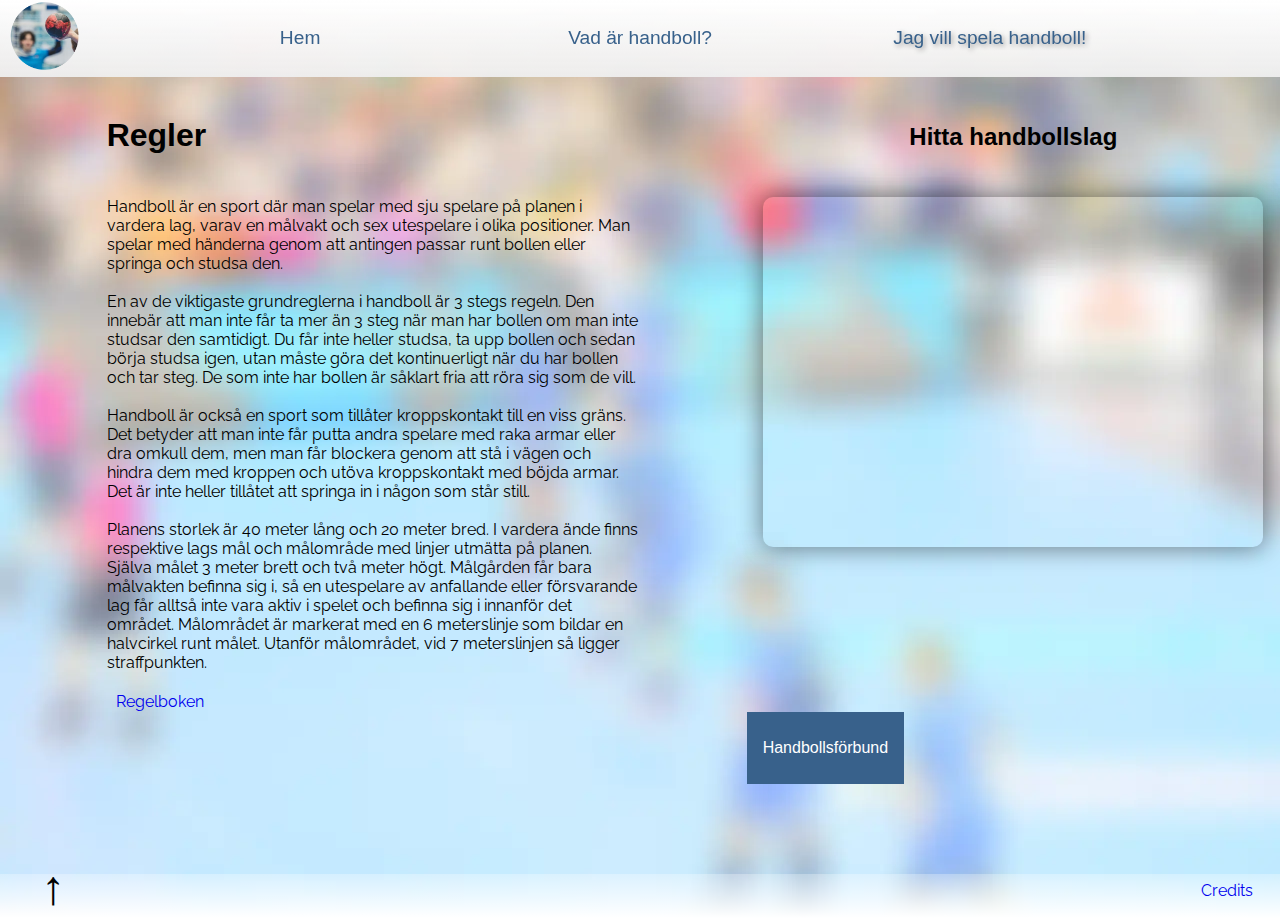
==== spelahandboll.html @ 64cec5c2 "v19" ====
<!DOCTYPE html>
<html lang="sv">
<head>
    <meta charset="UTF-8">
    <title>Handboll 101</title>
    <link rel="icon" href="resources/logo2.webp">
    <meta name="viewport" content="width=device-width, initial-scale=1.0">
    <link rel="stylesheet" type="text/css" href="css/grid.css">
    <link rel="stylesheet" type="text/css" href="css/style.css">
    <link rel="preconnect" href="https://fonts.googleapis.com">
    <link rel="preconnect" href="https://fonts.gstatic.com" crossorigin>
    <link href="https://fonts.googleapis.com/css2?family=Raleway&display=swap" rel="stylesheet">
</head>
<body>
<nav class="no_animate">
    <a href="index.html"><img src="resources/logo.png" alt="Logga med en handboll" class="logo" ></a>
    <a class="hem" href="index.html">Hem</a>
    <a class="vad_handboll" href="vadarhandboll.html">Vad är handboll?</a>
    <a class="text_shadow spela_handboll">Jag vill spela handboll!</a>
</nav>
<div class="container">
    <h1 class="h1 no_animate">Regler</h1>
    <p class="section_text">Handboll är en sport där man spelar med sju spelare på planen i vardera lag, varav en målvakt och sex utespelare i olika positioner. Man spelar med händerna genom att antingen passar runt bollen eller springa och studsa den.
        <br><br>En av de viktigaste grundreglerna i handboll är 3 stegs regeln. Den innebär att man inte får ta mer än 3 steg när man har bollen om man inte studsar den samtidigt. Du får inte heller studsa, ta upp bollen och sedan börja studsa igen, utan måste göra det kontinuerligt när du har bollen och tar steg. De som inte har bollen är såklart fria att röra sig som de vill.
        <br><br> Handboll är också en sport som tillåter kroppskontakt till en viss gräns. Det betyder att man inte får putta andra spelare med raka armar eller dra omkull dem, men man får blockera genom att stå i vägen och hindra dem med kroppen och utöva kroppskontakt med böjda armar. Det är inte heller tillåtet att springa in i någon som står still.
        <br><br> Planens storlek är 40 meter lång och 20 meter bred. I vardera ände finns respektive lags mål och målområde med linjer utmätta på planen. Själva målet 3 meter brett och två meter högt. Målgården får bara målvakten befinna sig i, så en utespelare av anfallande eller försvarande lag får alltså inte vara aktiv i spelet och befinna sig i innanför det området. Målområdet är markerat med en 6 meterslinje som bildar en halvcirkel runt målet. Utanför målområdet, vid 7 meterslinjen så ligger straffpunkten.
    </p>
    <a class="section_link" href="https://www.svenskhandboll.se/Domare/regelbocker/Spelreglerihandboll" target="_blank">Regelboken</a>
    <aside></aside>
        <h2>Hitta handbollslag</h2>
        <iframe id="map"  class="img_frame img_shadow" src="https://www.google.com/maps/embed?pb=!1m12!1m8!1m3!1d8254831.565731329!2d10.145675612709063!3d62.838649096409725!3m2!1i1024!2i768!4f13.1!2m1!1shandbollslag!5e0!3m2!1ssv!2sse!4v1652166459548!5m2!1ssv!2sse" width="500" height="350" style="border:0;" allowfullscreen="" loading="lazy" referrerpolicy="no-referrer-when-downgrade"></iframe>
        <noscript id="js_map"><a href="https://www.google.com/maps?ll=62.838649,10.145676&z=4&t=m&hl=sv&gl=SE&mapclient=embed&q=handbollslag">Google Maps</a></noscript>  <!-- Ifall man inte har JS -->
        <div class="dropdown">
            <button onclick="myFunction()" class="dropbtn">Handbollsförbund</button>
            <div id="myDropdown" class="dropdown-content">
                <a href="https://www.handbollmitt.se/" target="_blank"><b>Handbollförbundet Mitt</b> (Eskilstuna)</a>
                <a href="https://www.handbollnorr.se/" target="_blank"><b>Handbollförbundet Norr</b>  (Umeå)</a>
                <a href="https://www.svenskhandboll.se/HandbollSyd" target="_blank"><b>Handbollförbundet Syd</b> (Lund)</a>
                <a href="https://www.handbollvast.se/" target="_blank"><b>Handbollförbundet Väst</b> (Göteborg)</a>
                <a href="https://www.handbollost.se/" target="_blank"><b>Handbollförbundet Öst</b> (Stockholm)</a>
            </div>
        </div>
        <noscript id="forbund_links">  <!-- Ifall man inte har JS -->
            <a href="https://www.handbollmitt.se/" target="_blank"><b>Handbollförbundet Mitt</b> (Eskilstuna)</a> <br>
            <a href="https://www.handbollnorr.se/" target="_blank"><b>Handbollförbundet Norr</b>  (Umeå)</a> <br>
            <a href="https://www.svenskhandboll.se/HandbollSyd" target="_blank"><b>Handbollförbundet Syd</b> (Lund)</a> <br>
            <a href="https://www.handbollvast.se/" target="_blank"><b>Handbollförbundet Väst</b> (Göteborg)</a> <br>
            <a href="https://www.handbollost.se/" target="_blank"><b>Handbollförbundet Öst</b> (Stockholm)</a>
        </noscript>
    <footer></footer>
        <a href="#top" class="back-top">&#8593;</a> <!-- En uppåt pil -->
        <a class="credits" href="https://docs.google.com/document/d/1f0Slou5ZL-34YI3MpOB2nC_bsdC82nBg59LDHtXU8qc/edit?usp=sharing" target="_blank">Credits</a>
</div>
<script src="script.js"></script>
</body>
</html>
---- css/grid.css ----
/* Navbar start: */

nav {
    display: grid;
    position: fixed;
    width: 100%;
    grid-template-columns: 9% 1fr 1fr 1fr 9%; /* Navbar med Grid med 5 kolumner som för varje item */
    grid-template-rows: 6vw;
    align-items: center;
    justify-items: center;
}

a .logo {
    grid-column: 1;
}

.hem {
    grid-column: 2;
}

.vad_handboll {
    grid-column: 3;
}

.spela_handboll {
    grid-column: 4;
}

/* Navbar end */

/* Grid properties start: */

.container {
    display: grid;
    grid-template-columns: repeat(12,1fr);  /* Skapar en grid med 12 kolumner och rader som är minst 40 px. */
    grid-auto-rows: minmax(40px, auto);
    width: 100%;
    padding-top: 6vw; /* Padding så att den ligger under den första navgriden */
}

/* Grid properties end */

/* Footer start */

footer {
    grid-column: 1/-1;
    grid-row: 9;
    margin-top: 10px;
}

.credits {
    grid-column: 12;
    grid-row: 9;
    align-self: center;
    justify-self: center;
}

.back-top {
    grid-column: 1;
    grid-row: 9;
    align-self: center;
    justify-self: center;
}

/* Footer end */

/* Allmänt start */

.h1 {
    grid-column: 2/6;
    grid-row: 2;
}

.section_text {
    grid-column: 2/7;
    grid-row: 4;
}


.section_link {
    grid-column: 2;
    grid-row: 5;
}

/* Allmänt end */

/* index grid start: */

.slideshow-container {
    grid-column: 2/7;
    grid-row: 4;
}

.hembild {
    grid-column: 2/7;
    grid-row: 4;
}

.intro_text {
    grid-column: 7/-1;
    grid-row: 4;
    align-self: center;
}

.video {
    grid-column: 1/-1;
    grid-row: 7;
    justify-self: center;
}

/*index grid end */

/* vad är handboll grid start */

.oldhandball {
    grid-column: 7/-1;
    grid-row: 4;
}

/* vad är handboll grid end */


/* spela handboll start */

h2 {
    grid-column: 8/-1;
    grid-row: 2;
}

#forbund_links {
    grid-column: 8/-1;
    grid-row: 7;
}

#map {
    grid-column: 8/-1;
    grid-row: 4;
    justify-self: center;
}

#js_map {
    grid-column: 8/-1;
    grid-row: 4;
    justify-self: center;
    align-self: center;
}

.forbund {
    grid-column: 8/-1;
    grid-row: 5;
}

.dropdown {
    grid-column: 8/-1;
    grid-row: 6;
}


/* spela handboll end */
---- css/style.css ----
/* Allmänt start */

* {
    box-sizing: border-box;
    margin: 0;
    padding: 0;
}

.img_frame {                /*Ram för bilder */
    border: solid rgba(255, 255, 255, 0.53) 4px;
    border-radius: 10px;
}

.img_shadow {            /*Skapar en skugga för bilder */
    box-shadow: 3px 3px 25px rgba(0, 0, 0, 0.27), -3px -3px 25px rgba(0, 0, 0, 0.27);
}

.text_shadow {    /* Skugga för text */
    text-shadow: 2px 2px 5px rgba(9, 8, 8, 0.39);
}

.h1 {
    font-family: Helvetica, sans-serif;
    animation: animationStart 1.5s linear 1;
}

.section_text {
    font-family:'Raleway', sans-serif;
    font-size: 1em;
}

.section_link {
    font-family:'Raleway', sans-serif;
    text-decoration: none;
    margin-top: 20px;
    justify-self: center;
}

.container {    /*bakgrundsbild för hela sidan */
    background-image: url("../resources/handballarena.webp");
}

/* Allmänt end */


/* Dropdown start */


/* Dropdown Button */
.dropbtn {
    background-color: #38618b;
    color: white;
    padding: 16px;
    font-size: 16px;
    border: none;
    cursor: pointer;
    height: 8vh;
}

/* Dropdown button on hover & focus */
.dropbtn:hover, .dropbtn:focus {
    background-color: #2980B9;
}

/* The container <div> - needed to position the dropdown content */
.dropdown {
    display: flex;      /*flexbox för att kunna placera dropdown content åt sidan */
    flex-direction: row;
}

/* Dropdown Content (Hidden by Default) */
.dropdown-content {
    display: none;
    background-color: rgba(255, 255, 255, 0.73);
    font-family:'Raleway', sans-serif;
    min-width: 160px;
    box-shadow: 0px 8px 16px 0px rgba(0,0,0,0.2);
    z-index: 1;
}

/* Links inside the dropdown */
.dropdown-content a {
    color: black;
    padding: 12px 16px;
    text-decoration: none;
    display: block;
}

/* Change color of dropdown links on hover */
.dropdown-content a:hover {background-color: #ddd}

/* Show the dropdown menu (use JS to add this class to the .dropdown-content container when the user clicks on the dropdown button) */
.show {display:block;}


/* Dropdown end */


/*Animationer start */

/* Start: Frys body för att vänta in animationer */
@keyframes freezebody {
    0% {
        position: fixed;
    }

    99% {
        position: fixed;
    }

    100% {
        position: static;
    }
}

.index_body {
    animation: freezebody 1.5s;
}
/* End: Frys index.body för att vänta in animationer */

@keyframes animationStart { /*Animationer för titlen och bilder (intoning)*/
    0% {
        opacity: 0;
    }
    20% {
        opacity: 0;
    }
    100% {
        opacity: 1;
    }
}

@keyframes move {  /* Animation rörelse */
    0%   {top: -120px; }
    100% {top: 0px;}
}

/* Animationer end */

/*navbar start */

a .logo {
    margin-right: 20px;
    width: 60%;
    margin-left: 10px;
}

.hem {
    margin-left: 20px;
}

nav {
    font-family: Helvetica, sans-serif;
    font-size: 1.5vw;
    color: #38618b;
    animation: move 1s;
    background-image: linear-gradient(to top, rgba(239, 239, 239, 0.95), rgb(255, 255, 255));
    z-index: 5;
}

nav a {
    font-family: Helvetica, sans-serif;
    font-size: 1.5vw;
    color: #38618b;
    text-decoration: none;
}

a:hover {
    color: #EA484F;
}

.no_animate {       /* För att förhindra animation på de andra sidorna */
   animation: none;
}

/* navbar end*/

/* footer start */

footer {
    background-image: linear-gradient(to bottom, rgba(255, 255, 255, 0.29), rgb(255, 255, 255));
    margin-top: 10px;
}

.back-top {
    font-size: 300%;
    font-family: "Monaco", "Lucida Console", monospace;
    color: black;
    text-decoration: none;
}

.credits {
    font-family:'Raleway', sans-serif;
    text-decoration: none;
}

/* footer end */

/* index start */
.hembild {
    width: 90%;
    align-self: center;
    justify-self: center;
    animation: animationStart 1.5s linear 1;
}

.intro_text {
    font-family:'Raleway', sans-serif;
    font-size: 1.4vw;
    margin-left: 1vw;
    margin-right: 1vw;
    animation: animationStart 1.5s linear 1;
}

.video {
    animation: animationStart 1.5s linear 1;
}

/* index end */

/* vad är handboll start */

.oldhandball {
    width: 75%;
    align-self: center;
    justify-self: center;
}


/* vad är handboll end */

h2 {
    font-family: Helvetica, sans-serif;
    align-self: center;
    justify-self: center;
}

/* Spela handboll start: */

.forbund {
    font-family: Arial;
    font-size: 1em;
    margin-right: 10px;
}

/* Spela handboll end */
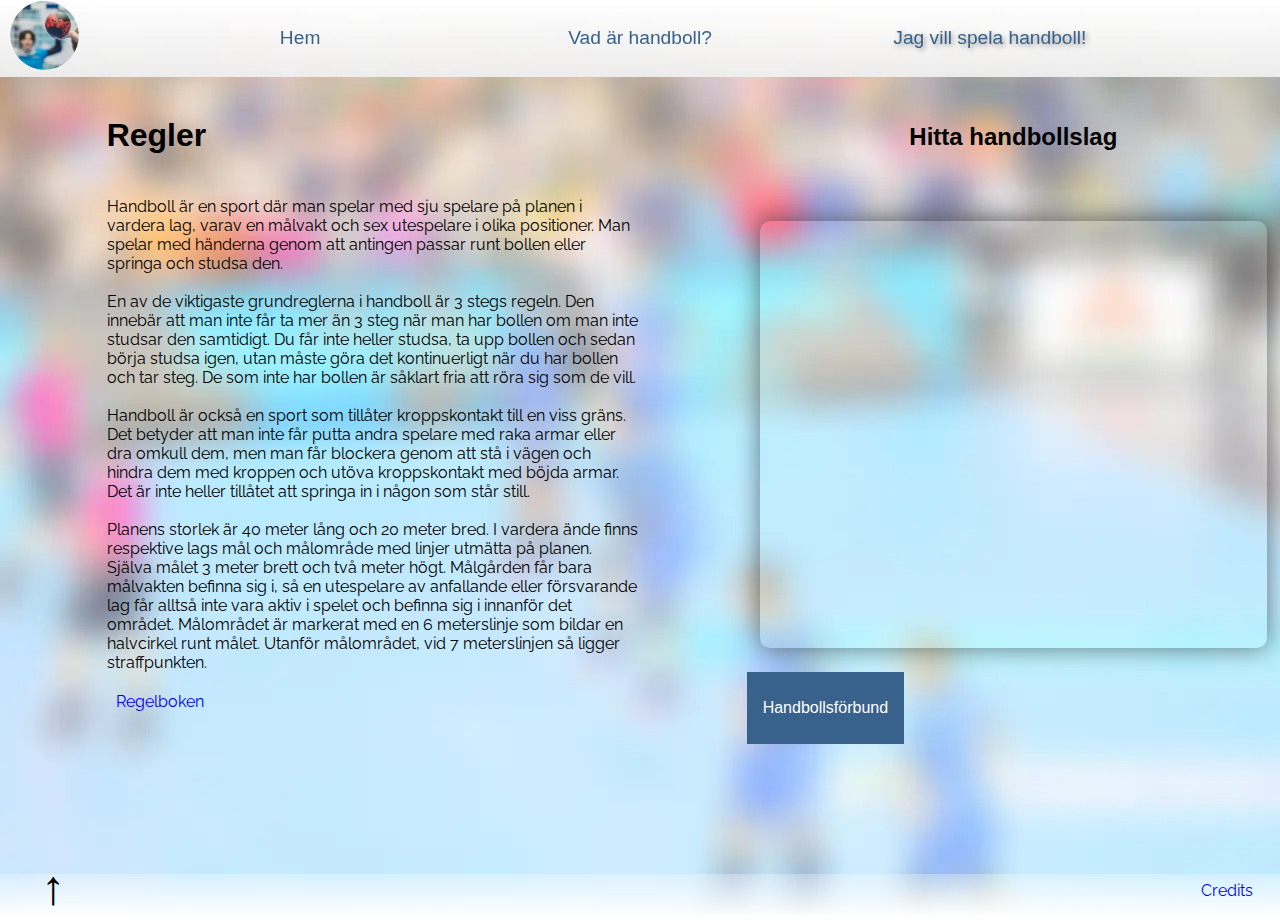
==== commit 36f1dee0: "v19" ====
--- a/spelahandboll.html
+++ b/spelahandboll.html
@@ -12,8 +12,8 @@
     <link href="https://fonts.googleapis.com/css2?family=Raleway&display=swap" rel="stylesheet">
 </head>
 <body>
-<nav class="no_animate">
-    <a href="index.html"><img src="resources/logo.png" alt="Logga med en handboll" class="logo" ></a>
+<nav class="navbar no_animate">
+    <a href="index.html"><img src="resources/logo2.webp" alt="Logga med en handboll" class="logo" ></a>
     <a class="hem" href="index.html">Hem</a>
     <a class="vad_handboll" href="vadarhandboll.html">Vad är handboll?</a>
     <a class="text_shadow spela_handboll">Jag vill spela handboll!</a>
@@ -28,11 +28,11 @@
     <a class="section_link" href="https://www.svenskhandboll.se/Domare/regelbocker/Spelreglerihandboll" target="_blank">Regelboken</a>
     <aside></aside>
         <h2>Hitta handbollslag</h2>
-        <iframe id="map"  class="img_frame img_shadow" src="https://www.google.com/maps/embed?pb=!1m12!1m8!1m3!1d8254831.565731329!2d10.145675612709063!3d62.838649096409725!3m2!1i1024!2i768!4f13.1!2m1!1shandbollslag!5e0!3m2!1ssv!2sse!4v1652166459548!5m2!1ssv!2sse" width="500" height="350" style="border:0;" allowfullscreen="" loading="lazy" referrerpolicy="no-referrer-when-downgrade"></iframe>
+        <iframe id="map"  class="img_frame img_shadow" src="https://www.google.com/maps/embed?pb=!1m12!1m8!1m3!1d8254831.565731329!2d10.145675612709063!3d62.838649096409725!3m2!1i1024!2i768!4f13.1!2m1!1shandbollslag!5e0!3m2!1ssv!2sse!4v1652166459548!5m2!1ssv!2sse" width="95%" height="90%" style="border:0;" allowfullscreen="" loading="lazy" referrerpolicy="no-referrer-when-downgrade"></iframe>
         <noscript id="js_map"><a href="https://www.google.com/maps?ll=62.838649,10.145676&z=4&t=m&hl=sv&gl=SE&mapclient=embed&q=handbollslag">Google Maps</a></noscript>  <!-- Ifall man inte har JS -->
         <div class="dropdown">
             <button onclick="myFunction()" class="dropbtn">Handbollsförbund</button>
-            <div id="myDropdown" class="dropdown-content">
+            <div id="myDropdown" class="dropdown-content img_frame">
                 <a href="https://www.handbollmitt.se/" target="_blank"><b>Handbollförbundet Mitt</b> (Eskilstuna)</a>
                 <a href="https://www.handbollnorr.se/" target="_blank"><b>Handbollförbundet Norr</b>  (Umeå)</a>
                 <a href="https://www.svenskhandboll.se/HandbollSyd" target="_blank"><b>Handbollförbundet Syd</b> (Lund)</a>
--- a/css/grid.css
+++ b/css/grid.css
@@ -1,6 +1,6 @@
 /* Navbar start: */
 
-nav {
+.navbar {
     display: grid;
     position: fixed;
     width: 100%;
@@ -136,6 +136,7 @@
     grid-column: 8/-1;
     grid-row: 4;
     justify-self: center;
+    align-self: center;
 }
 
 #js_map {
@@ -145,15 +146,17 @@
     align-self: center;
 }
 
-.forbund {
+.dropdown {
     grid-column: 8/-1;
     grid-row: 5;
 }
 
-.dropdown {
-    grid-column: 8/-1;
-    grid-row: 6;
-}
+
+/* spela handboll end */
 
 
-/* spela handboll end */+@media only screen and (max-width: 650px) {
+
+
+
+}--- a/css/style.css
+++ b/css/style.css
@@ -139,6 +139,10 @@
 
 /*navbar start */
 
+.navbarmobile {
+    display: none;
+}
+
 a .logo {
     margin-right: 20px;
     width: 60%;
@@ -149,16 +153,15 @@
     margin-left: 20px;
 }
 
-nav {
+.navbar {
     font-family: Helvetica, sans-serif;
     font-size: 1.5vw;
-    color: #38618b;
     animation: move 1s;
     background-image: linear-gradient(to top, rgba(239, 239, 239, 0.95), rgb(255, 255, 255));
     z-index: 5;
 }
 
-nav a {
+.navbar a {
     font-family: Helvetica, sans-serif;
     font-size: 1.5vw;
     color: #38618b;
@@ -197,6 +200,11 @@
 /* footer end */
 
 /* index start */
+
+#ball {
+    position: absolute;
+}
+
 .hembild {
     width: 90%;
     align-self: center;
@@ -243,4 +251,108 @@
     margin-right: 10px;
 }
 
-/* Spela handboll end */+/* Spela handboll end */
+
+
+
+@media only screen and (max-width: 650px) {
+
+    /* Mobil anpassad navbar start */
+    .navbar {
+        display: none;
+    }
+
+    .navbarmobile {
+        display: block;
+    }
+
+    a .logo {
+        width: 5%;
+        height: 5%;
+    }
+
+    /* Style the navigation menu */
+
+    .topnav {
+        overflow: hidden;
+        background-image: linear-gradient(to top, rgba(239, 239, 239, 0.95), rgb(255, 255, 255));
+        position: relative;
+    }
+
+    /* Hide the links inside the navigation menu (except for logo/home) */
+    .topnav #myLinks {
+        display: none;
+    }
+
+    /* Style navigation menu links */
+    .topnav a {
+        color: black;
+        padding: 7px 8px;
+        text-decoration: none ;
+        font-size: 17px;
+        font-family: Raleway, sans-serif;
+        display: block;
+    }
+
+    /* Style the hamburger menu */
+    .topnav a.icon {
+        background: #38618b;
+        display: block;
+        position: absolute;
+        right: 0;
+        top: 0;
+        font-size: 5vw;
+        align-self: center;
+    }
+
+    /* Add a grey background color on mouse-over */
+    .topnav a:hover {
+        color: #EA484F;
+    }
+
+    /* Style the active link (or home/logo) */
+    .active {
+        background-image: linear-gradient(to top, rgba(239, 239, 239, 0.95), rgb(255, 255, 255));
+        color: white;
+    }
+
+
+/*Mobilanpassad navbar end */
+
+
+}
+
+
+
+
+
+
+
+
+
+
+
+
+
+
+
+
+
+
+
+
+
+
+
+
+
+
+
+
+
+
+
+
+
+
+
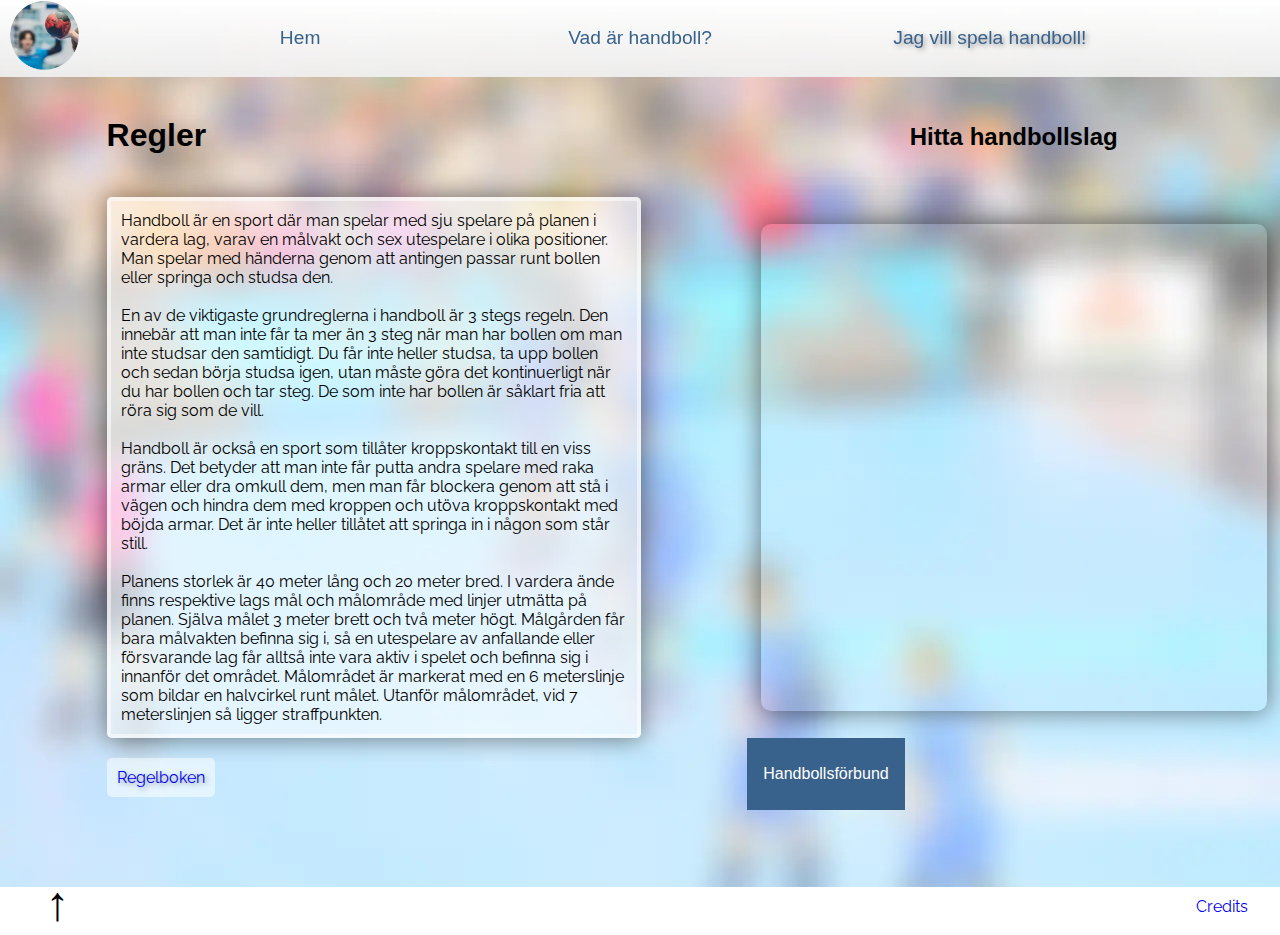
==== commit a75effef: "fixwhoho" ====
--- a/spelahandboll.html
+++ b/spelahandboll.html
@@ -10,6 +10,7 @@
     <link rel="preconnect" href="https://fonts.googleapis.com">
     <link rel="preconnect" href="https://fonts.gstatic.com" crossorigin>
     <link href="https://fonts.googleapis.com/css2?family=Raleway&display=swap" rel="stylesheet">
+    <link rel="stylesheet" href="https://cdnjs.cloudflare.com/ajax/libs/font-awesome/4.7.0/css/font-awesome.min.css">
 </head>
 <body>
 <nav class="navbar no_animate">
@@ -18,14 +19,26 @@
     <a class="vad_handboll" href="vadarhandboll.html">Vad är handboll?</a>
     <a class="text_shadow spela_handboll">Jag vill spela handboll!</a>
 </nav>
+<nav class="navbarmobile topnav"> <!-- En till navbar för mobila enheter -->
+    <a href="index.html" class="active"><img src="resources/logo2.webp" alt="Logga med en handboll" class="logo"></a>
+    <div id="myLinks">
+        <a href="index.html">Hem</a>
+        <a href="vadarhandboll.html">Vad är handboll?</a>
+        <a class="text_shadow">Jag vill spela handboll!</a>
+    </div>
+    <!-- "Hamburger menu" / "Bar icon" to toggle the navigation links -->
+    <a href="javascript:void(0);" class="icon" onclick="meFunction()">
+        <i class="fa fa-bars"></i>
+    </a>
+</nav>
 <div class="container">
     <h1 class="h1 no_animate">Regler</h1>
-    <p class="section_text">Handboll är en sport där man spelar med sju spelare på planen i vardera lag, varav en målvakt och sex utespelare i olika positioner. Man spelar med händerna genom att antingen passar runt bollen eller springa och studsa den.
+    <p id="regler" class="section_text img_shadow img_frame text_background">Handboll är en sport där man spelar med sju spelare på planen i vardera lag, varav en målvakt och sex utespelare i olika positioner. Man spelar med händerna genom att antingen passar runt bollen eller springa och studsa den.
         <br><br>En av de viktigaste grundreglerna i handboll är 3 stegs regeln. Den innebär att man inte får ta mer än 3 steg när man har bollen om man inte studsar den samtidigt. Du får inte heller studsa, ta upp bollen och sedan börja studsa igen, utan måste göra det kontinuerligt när du har bollen och tar steg. De som inte har bollen är såklart fria att röra sig som de vill.
         <br><br> Handboll är också en sport som tillåter kroppskontakt till en viss gräns. Det betyder att man inte får putta andra spelare med raka armar eller dra omkull dem, men man får blockera genom att stå i vägen och hindra dem med kroppen och utöva kroppskontakt med böjda armar. Det är inte heller tillåtet att springa in i någon som står still.
         <br><br> Planens storlek är 40 meter lång och 20 meter bred. I vardera ände finns respektive lags mål och målområde med linjer utmätta på planen. Själva målet 3 meter brett och två meter högt. Målgården får bara målvakten befinna sig i, så en utespelare av anfallande eller försvarande lag får alltså inte vara aktiv i spelet och befinna sig i innanför det området. Målområdet är markerat med en 6 meterslinje som bildar en halvcirkel runt målet. Utanför målområdet, vid 7 meterslinjen så ligger straffpunkten.
     </p>
-    <a class="section_link" href="https://www.svenskhandboll.se/Domare/regelbocker/Spelreglerihandboll" target="_blank">Regelboken</a>
+    <a id="merregler" class="section_link text_shadow text_background" href="https://www.svenskhandboll.se/Domare/regelbocker/Spelreglerihandboll" target="_blank">Regelboken</a>
     <aside></aside>
         <h2>Hitta handbollslag</h2>
         <iframe id="map"  class="img_frame img_shadow" src="https://www.google.com/maps/embed?pb=!1m12!1m8!1m3!1d8254831.565731329!2d10.145675612709063!3d62.838649096409725!3m2!1i1024!2i768!4f13.1!2m1!1shandbollslag!5e0!3m2!1ssv!2sse!4v1652166459548!5m2!1ssv!2sse" width="95%" height="90%" style="border:0;" allowfullscreen="" loading="lazy" referrerpolicy="no-referrer-when-downgrade"></iframe>
@@ -47,10 +60,11 @@
             <a href="https://www.handbollvast.se/" target="_blank"><b>Handbollförbundet Väst</b> (Göteborg)</a> <br>
             <a href="https://www.handbollost.se/" target="_blank"><b>Handbollförbundet Öst</b> (Stockholm)</a>
         </noscript>
-    <footer></footer>
-        <a href="#top" class="back-top">&#8593;</a> <!-- En uppåt pil -->
-        <a class="credits" href="https://docs.google.com/document/d/1f0Slou5ZL-34YI3MpOB2nC_bsdC82nBg59LDHtXU8qc/edit?usp=sharing" target="_blank">Credits</a>
 </div>
+<footer>
+    <a href="#top" class="back-top">&#8593;</a> <!-- En uppåt pil -->
+    <a class="credits" href="https://docs.google.com/document/d/1f0Slou5ZL-34YI3MpOB2nC_bsdC82nBg59LDHtXU8qc/edit?usp=sharing" target="_blank">Credits</a>
+</footer>
 <script src="script.js"></script>
 </body>
 </html>--- a/css/grid.css
+++ b/css/grid.css
@@ -36,6 +36,7 @@
     grid-auto-rows: minmax(40px, auto);
     width: 100%;
     padding-top: 6vw; /* Padding så att den ligger under den första navgriden */
+    padding-bottom: 50px; /* Padding på botten så att footern ligger på rätt plats */
 }
 
 /* Grid properties end */
@@ -43,23 +44,18 @@
 /* Footer start */
 
 footer {
-    grid-column: 1/-1;
-    grid-row: 9;
-    margin-top: 10px;
-}
-
-.credits {
-    grid-column: 12;
-    grid-row: 9;
-    align-self: center;
-    justify-self: center;
+    display: grid;
+    width: 100%;
+    grid-template-columns: 9% 1fr 1fr 1fr 9%; /* Navbar med Grid med 5 kolumner som för varje item */
+    grid-template-rows: 40px;
 }
 
 .back-top {
     grid-column: 1;
-    grid-row: 9;
-    align-self: center;
-    justify-self: center;
+}
+
+.credits {
+    grid-column: 5;
 }
 
 /* Footer end */
@@ -85,11 +81,6 @@
 /* Allmänt end */
 
 /* index grid start: */
-
-.slideshow-container {
-    grid-column: 2/7;
-    grid-row: 4;
-}
 
 .hembild {
     grid-column: 2/7;
@@ -148,15 +139,87 @@
 
 .dropdown {
     grid-column: 8/-1;
-    grid-row: 5;
+    grid-row: 5/7;
 }
 
 
 /* spela handboll end */
 
 
-@media only screen and (max-width: 650px) {
-
-
+@media only screen and (max-width: 650px) {   /* För att anpassa för mindre skärmar */
+
+    .container {  /*footern ligger närmare nu */
+        padding-bottom: 35px;
+     }
+
+    /*footer-mobile start */
+
+    footer {
+        grid-template-columns: 12% 1fr 1fr 1fr 20%; /* Navbar med Grid med 5 kolumner som för varje item */
+        grid-template-rows: 35px;
+    }
+
+    /* Footer-mobile end */
+
+
+    .h1 {
+        grid-column: 2/-1;
+        grid-row: 1;
+    }
+
+    .hembild {
+        grid-column: 1/-1;
+        grid-row: 3;
+    }
+
+    .intro_text {
+        grid-column: 2/12;
+        grid-row: 2;
+    }
+
+    .video {
+        grid-column: 1/-1;
+        grid-row: 4;
+        justify-self: center;
+    }
+
+    .oldhandball {
+        grid-column: 2/12;
+        grid-row: 2;
+    }
+
+    .section_text {
+        grid-column: 2/12;
+        grid-row: 3;
+    }
+
+    .section_link {
+        grid-column: 2/5;
+        grid-row: 4;
+    }
+
+    h2 {
+        grid-column: 1/-1;
+        grid-row: 4;
+    }
+
+    #map {
+        grid-column: 1/-1;
+        grid-row: 5;
+    }
+
+    .dropdown {
+        grid-column: 2/12;
+        grid-row: 3;
+    }
+
+    #regler {
+        grid-row: 2;
+    }
+
+    #merregler {
+        grid-column: 7/-1;
+        grid-row: 1;
+    }
 
 }--- a/css/style.css
+++ b/css/style.css
@@ -19,6 +19,12 @@
     text-shadow: 2px 2px 5px rgba(9, 8, 8, 0.39);
 }
 
+.text_background {
+    background-color: rgba(255, 255, 255, 0.53);
+    border-radius: 5px;
+    padding: 10px 10px 10px 10px;
+}
+
 .h1 {
     font-family: Helvetica, sans-serif;
     animation: animationStart 1.5s linear 1;
@@ -42,6 +48,167 @@
 
 /* Allmänt end */
 
+
+
+
+
+/*Animationer start */
+
+/* Start: Frys body för att vänta in animationer */
+@keyframes freezebody {
+    0% {
+        position: fixed;
+    }
+
+    99% {
+        position: fixed;
+    }
+
+    100% {
+        position: static;
+    }
+}
+
+.index_body {
+    animation: freezebody 1.5s;
+}
+/* End: Frys index.body för att vänta in animationer */
+
+@keyframes animationStart { /*Animationer för titlen och bilder (intoning)*/
+    0% {
+        opacity: 0;
+    }
+    20% {
+        opacity: 0;
+    }
+    100% {
+        opacity: 1;
+    }
+}
+
+@keyframes move {  /* Animation rörelse */
+    0%   {top: -120px; }
+    100% {top: 0px;}
+}
+
+/* Animationer end */
+
+/*navbar start */
+
+.navbarmobile {
+    display: none;
+}
+
+a .logo {
+    margin-right: 20px;
+    width: 60%;
+    margin-left: 10px;
+}
+
+.hem {
+    margin-left: 20px;
+}
+
+.navbar {
+    font-family: Helvetica, sans-serif;
+    font-size: 1.5vw;
+    animation: move 1s;
+    background-image: linear-gradient(to top, rgba(239, 239, 239, 0.95), rgb(255, 255, 255));
+    z-index: 5;
+}
+
+.navbar a {
+    font-family: Helvetica, sans-serif;
+    font-size: 1.5vw;
+    color: #38618b;
+    text-decoration: none;
+}
+
+a:hover {
+    color: #EA484F;
+}
+
+.no_animate {       /* För att förhindra animation på de andra sidorna */
+   animation: none;
+}
+
+/* navbar end*/
+
+/* footer start */
+
+footer {
+    background-image: linear-gradient(to bottom, rgba(255, 255, 255, 0.29), rgb(255, 255, 255));
+}
+
+.back-top {
+    font-size: 300%;
+    font-family: "Monaco", "Lucida Console", monospace;
+    color: black;
+    text-decoration: none;
+    justify-self: center;
+    align-self: center;
+}
+
+.credits {
+    font-family:'Raleway', sans-serif;
+    text-decoration: none;
+    justify-self: center;
+    align-self: center;
+}
+
+/* footer end */
+
+/* index start */
+
+#ball {
+    position: absolute;
+}
+
+.hembild {
+    width: 90%;
+    align-self: center;
+    justify-self: center;
+    animation: animationStart 1.5s linear 1;
+}
+
+.intro_text {
+    font-family:'Raleway', sans-serif;
+    font-size: 1.4vw;
+    margin-left: 1vw;
+    margin-right: 1vw;
+    animation: animationStart 1.5s linear 1;
+}
+
+.video {
+    animation: animationStart 1.5s linear 1;
+}
+
+/* index end */
+
+/* vad är handboll start */
+
+.oldhandball {
+    width: 75%;
+    align-self: center;
+    justify-self: center;
+}
+
+
+/* vad är handboll end */
+
+h2 {
+    font-family: Helvetica, sans-serif;
+    align-self: center;
+    justify-self: center;
+}
+
+/* Spela handboll start: */
+
+.forbund {
+    font-family: Arial;
+    font-size: 1em;
+    margin-right: 10px;
+}
 
 /* Dropdown start */
 
@@ -95,162 +262,6 @@
 
 /* Dropdown end */
 
-
-/*Animationer start */
-
-/* Start: Frys body för att vänta in animationer */
-@keyframes freezebody {
-    0% {
-        position: fixed;
-    }
-
-    99% {
-        position: fixed;
-    }
-
-    100% {
-        position: static;
-    }
-}
-
-.index_body {
-    animation: freezebody 1.5s;
-}
-/* End: Frys index.body för att vänta in animationer */
-
-@keyframes animationStart { /*Animationer för titlen och bilder (intoning)*/
-    0% {
-        opacity: 0;
-    }
-    20% {
-        opacity: 0;
-    }
-    100% {
-        opacity: 1;
-    }
-}
-
-@keyframes move {  /* Animation rörelse */
-    0%   {top: -120px; }
-    100% {top: 0px;}
-}
-
-/* Animationer end */
-
-/*navbar start */
-
-.navbarmobile {
-    display: none;
-}
-
-a .logo {
-    margin-right: 20px;
-    width: 60%;
-    margin-left: 10px;
-}
-
-.hem {
-    margin-left: 20px;
-}
-
-.navbar {
-    font-family: Helvetica, sans-serif;
-    font-size: 1.5vw;
-    animation: move 1s;
-    background-image: linear-gradient(to top, rgba(239, 239, 239, 0.95), rgb(255, 255, 255));
-    z-index: 5;
-}
-
-.navbar a {
-    font-family: Helvetica, sans-serif;
-    font-size: 1.5vw;
-    color: #38618b;
-    text-decoration: none;
-}
-
-a:hover {
-    color: #EA484F;
-}
-
-.no_animate {       /* För att förhindra animation på de andra sidorna */
-   animation: none;
-}
-
-/* navbar end*/
-
-/* footer start */
-
-footer {
-    background-image: linear-gradient(to bottom, rgba(255, 255, 255, 0.29), rgb(255, 255, 255));
-    margin-top: 10px;
-}
-
-.back-top {
-    font-size: 300%;
-    font-family: "Monaco", "Lucida Console", monospace;
-    color: black;
-    text-decoration: none;
-}
-
-.credits {
-    font-family:'Raleway', sans-serif;
-    text-decoration: none;
-}
-
-/* footer end */
-
-/* index start */
-
-#ball {
-    position: absolute;
-}
-
-.hembild {
-    width: 90%;
-    align-self: center;
-    justify-self: center;
-    animation: animationStart 1.5s linear 1;
-}
-
-.intro_text {
-    font-family:'Raleway', sans-serif;
-    font-size: 1.4vw;
-    margin-left: 1vw;
-    margin-right: 1vw;
-    animation: animationStart 1.5s linear 1;
-}
-
-.video {
-    animation: animationStart 1.5s linear 1;
-}
-
-/* index end */
-
-/* vad är handboll start */
-
-.oldhandball {
-    width: 75%;
-    align-self: center;
-    justify-self: center;
-}
-
-
-/* vad är handboll end */
-
-h2 {
-    font-family: Helvetica, sans-serif;
-    align-self: center;
-    justify-self: center;
-}
-
-/* Spela handboll start: */
-
-.forbund {
-    font-family: Arial;
-    font-size: 1em;
-    margin-right: 10px;
-}
-
 /* Spela handboll end */
 
 
@@ -258,6 +269,7 @@
 @media only screen and (max-width: 650px) {
 
     /* Mobil anpassad navbar start */
+
     .navbar {
         display: none;
     }
@@ -267,19 +279,18 @@
     }
 
     a .logo {
-        width: 5%;
-        height: 5%;
-    }
+       height: 10%;
+       width: 10%;
+   }
 
     /* Style the navigation menu */
-
     .topnav {
         overflow: hidden;
         background-image: linear-gradient(to top, rgba(239, 239, 239, 0.95), rgb(255, 255, 255));
         position: relative;
     }
 
-    /* Hide the links inside the navigation menu (except for logo/home) */
+    /* Hide the links inside the navigation menu (except for logo) */
     .topnav #myLinks {
         display: none;
     }
@@ -294,65 +305,133 @@
         display: block;
     }
 
-    /* Style the hamburger menu */
+    /* Style the hamburger  */
     .topnav a.icon {
         background: #38618b;
         display: block;
         position: absolute;
         right: 0;
-        top: 0;
+        top: 2vw;
+        padding-top: ;
         font-size: 5vw;
         align-self: center;
-    }
-
-    /* Add a grey background color on mouse-over */
-    .topnav a:hover {
-        color: #EA484F;
     }
 
     /* Style the active link (or home/logo) */
     .active {
         background-image: linear-gradient(to top, rgba(239, 239, 239, 0.95), rgb(255, 255, 255));
         color: white;
+        margin: 0;
     }
 
 
 /*Mobilanpassad navbar end */
 
-
-}
-
-
-
-
-
-
-
-
-
-
-
-
-
-
-
-
-
-
-
-
-
-
-
-
-
-
-
-
-
-
-
-
-
-
-
+    .back-top {
+        font-size: 250%;
+    }
+
+    .credits {
+        font-family:'Raleway', sans-serif;
+        text-decoration: none;
+        justify-self: center;
+        align-self: center;
+        font-size: 1em;
+    }
+
+
+    .h1 {
+        font-size: 5vw;
+        margin-bottom: 5px;
+    }
+
+    .intro_text {
+        font-size: 2.5vw;
+        margin-bottom: 15px;
+        justify-self: center;
+    }
+
+    .video {
+        width: 50%;
+        height: auto;
+
+    }
+
+    .hembild {
+        width: 50%;
+        height: auto;
+        margin-bottom: 15px;
+    }
+
+    .section_text {
+        font-size: 3.8vw;
+    }
+
+    .oldhandball {
+        width: 90%;
+        heigt: auto;
+        margin-bottom: 15px;
+    }
+
+    #map {
+        margin-top: 15px;
+        height: 110%;
+        width: auto;
+    }
+
+    #merregler {
+        font-size: 3vw;
+        margin-top: 0;
+        margin-bottom: 10px;
+    }
+
+    .dropdown {
+        font-size: 3vw;
+        margin-top: 15px;
+    }
+
+    .dropbtn {
+        padding: 10px;
+        font-size: 3vw;
+        height: 5vh;
+        margin-top: 15px;
+        margin-bottom: 15px;
+    }
+
+
+}
+
+
+
+
+
+
+
+
+
+
+
+
+
+
+
+
+
+
+
+
+
+
+
+
+
+
+
+
+
+
+
+
+
+
+
